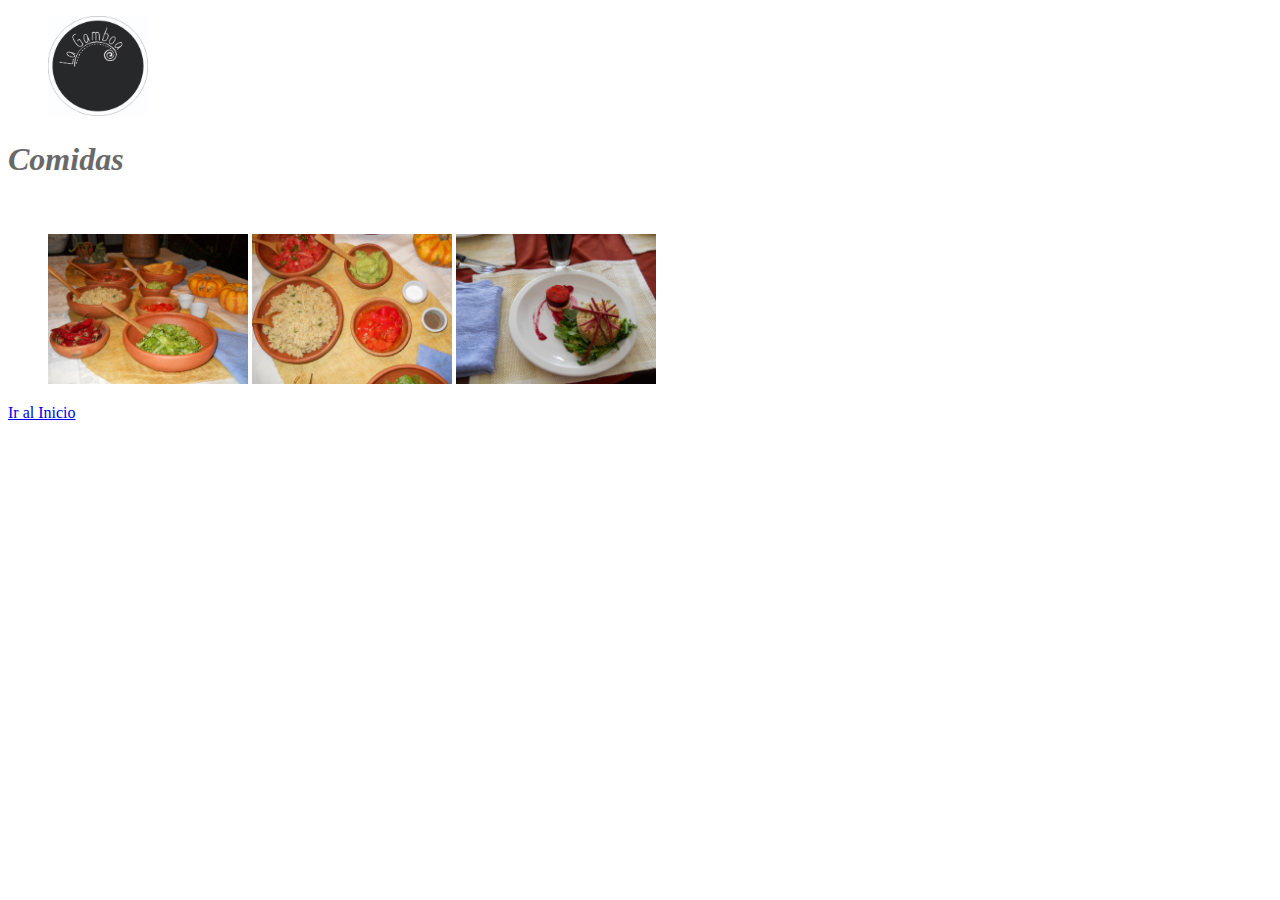
==== comidas.html @ dd7e45bd "Mi primer commit archivos" ====
<!DOCTYPE html>
<html lang="en">
<head>
    <meta charset="UTF-8">
    <meta http-equiv="X-UA-Compatible" content="IE=edge">
    <meta name="viewport" content="width=device-width, initial-scale=1.0">
    <link rel="stylesheet" href="estilos.css" type="text/css" >
    <title>Comidas</title>
</head>
<body>
    <header> 
        <figure>
            <img src="lagamboa2.jpg" alt="" width="100" height="100">
        </figure>
    </header>
    <h1>Comidas</h1><br>
    <figure>
        <img src="Comida 01.JPG" alt="" width="200" height="150">
        <img src="Comida 02.JPG" alt="" width="200" height="150">
        <img src="Comida 03.JPG" alt="" width="200" height="150">
    </figure>
    
    <a href="index.html">Ir al Inicio</a>
    
</body>
</html>
---- estilos.css ----
h1
{
    color: dimgray;
    font-size: 20;
    font-style: oblique;
    
}
h2
{
    color: black;
    font-size: 10;
    font-style: normal; 
    background-color: lightblue;   
}
nav {
    background-color: lightblue;
    font-size: 1.5em ;
}
nav ul {
    display: flex;
    justify-content: space-around;
}
nav ul li {
    list-style-type: none;
}
nav ul li a {
    text-decoration: none;
    color: black;
    
}
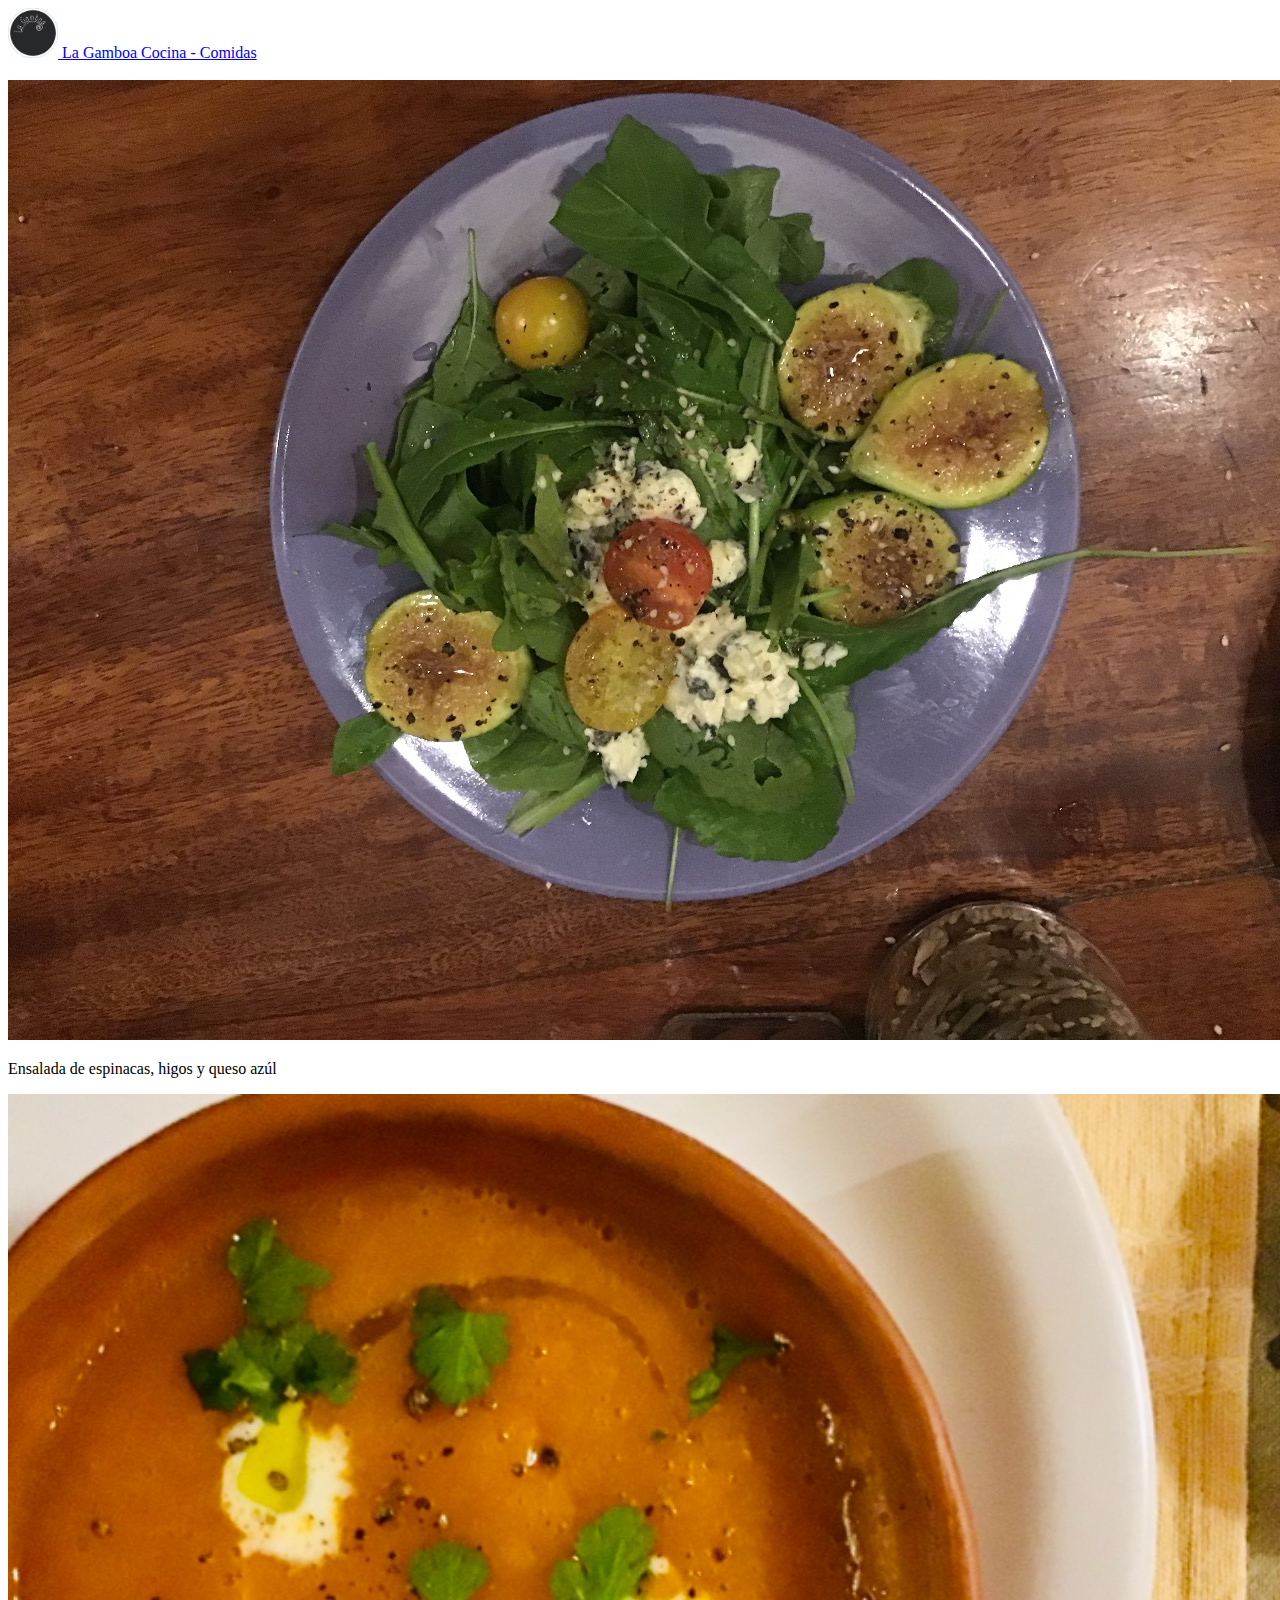
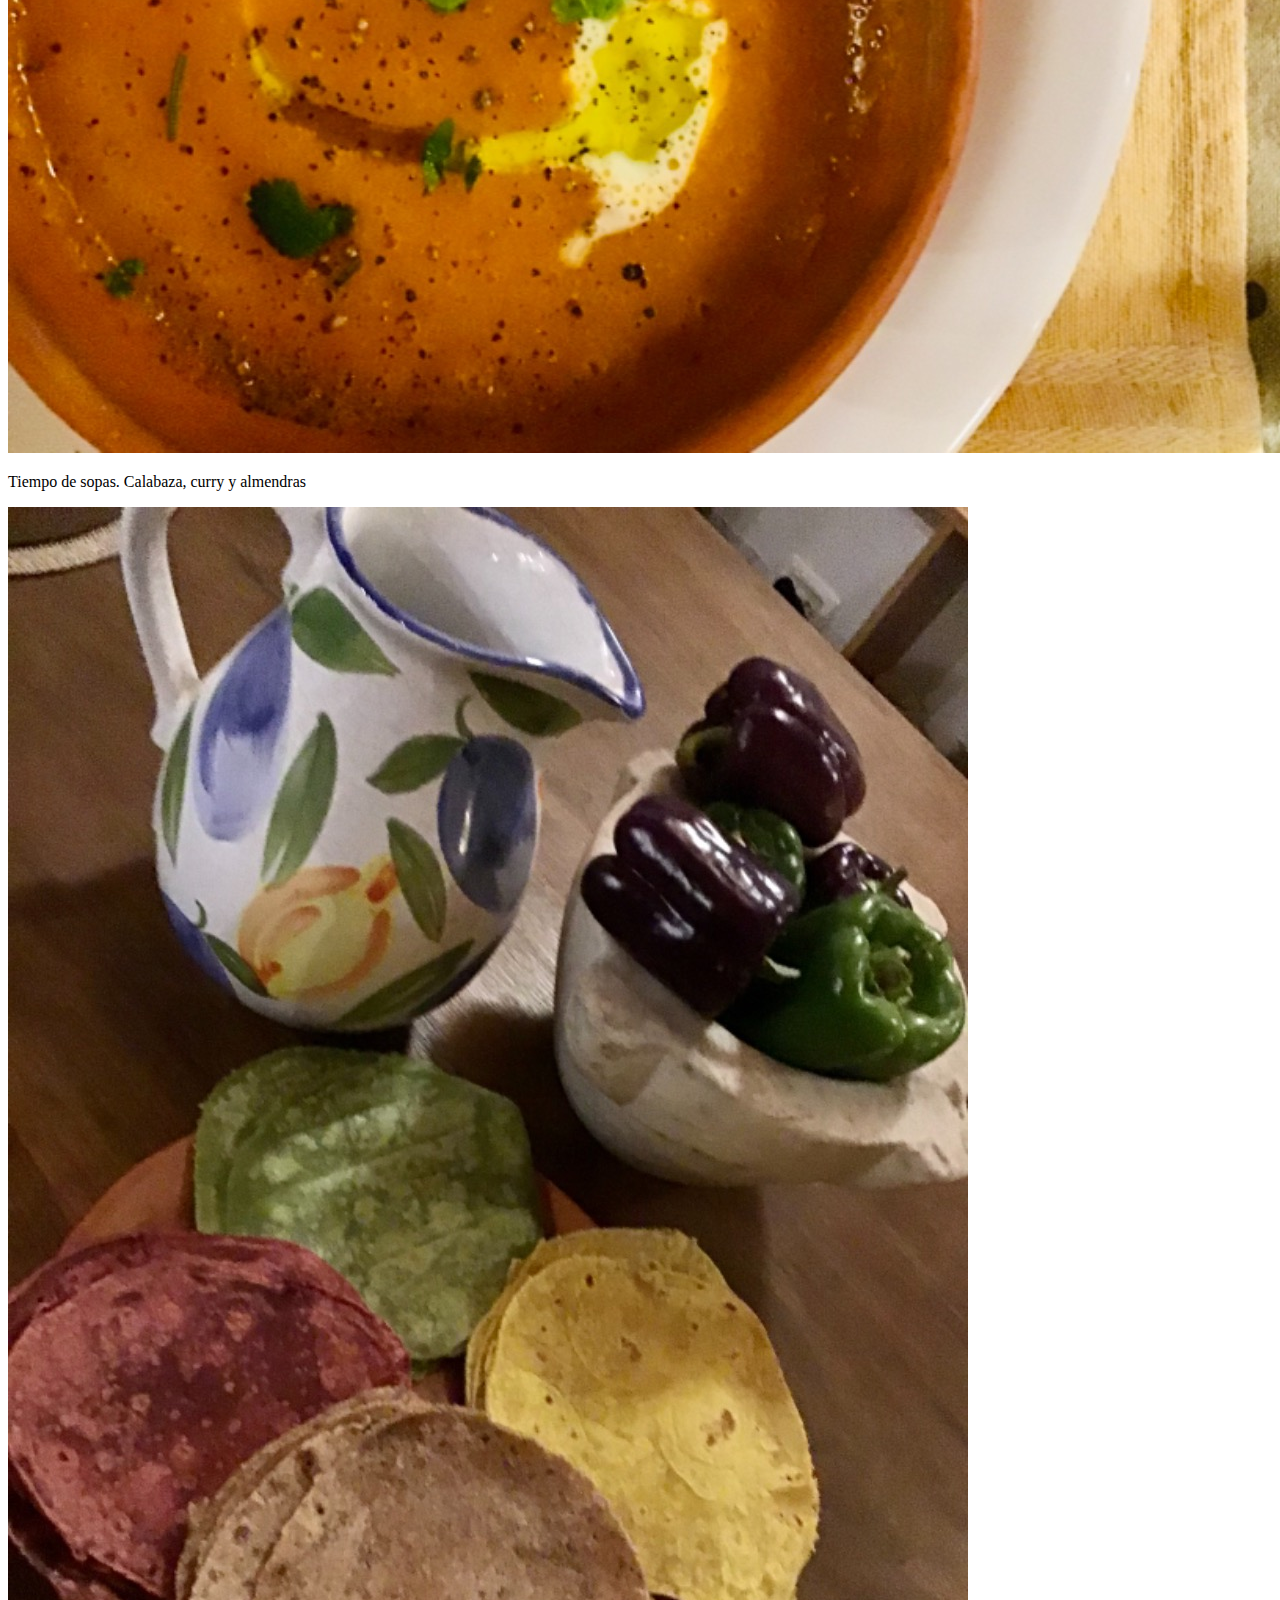
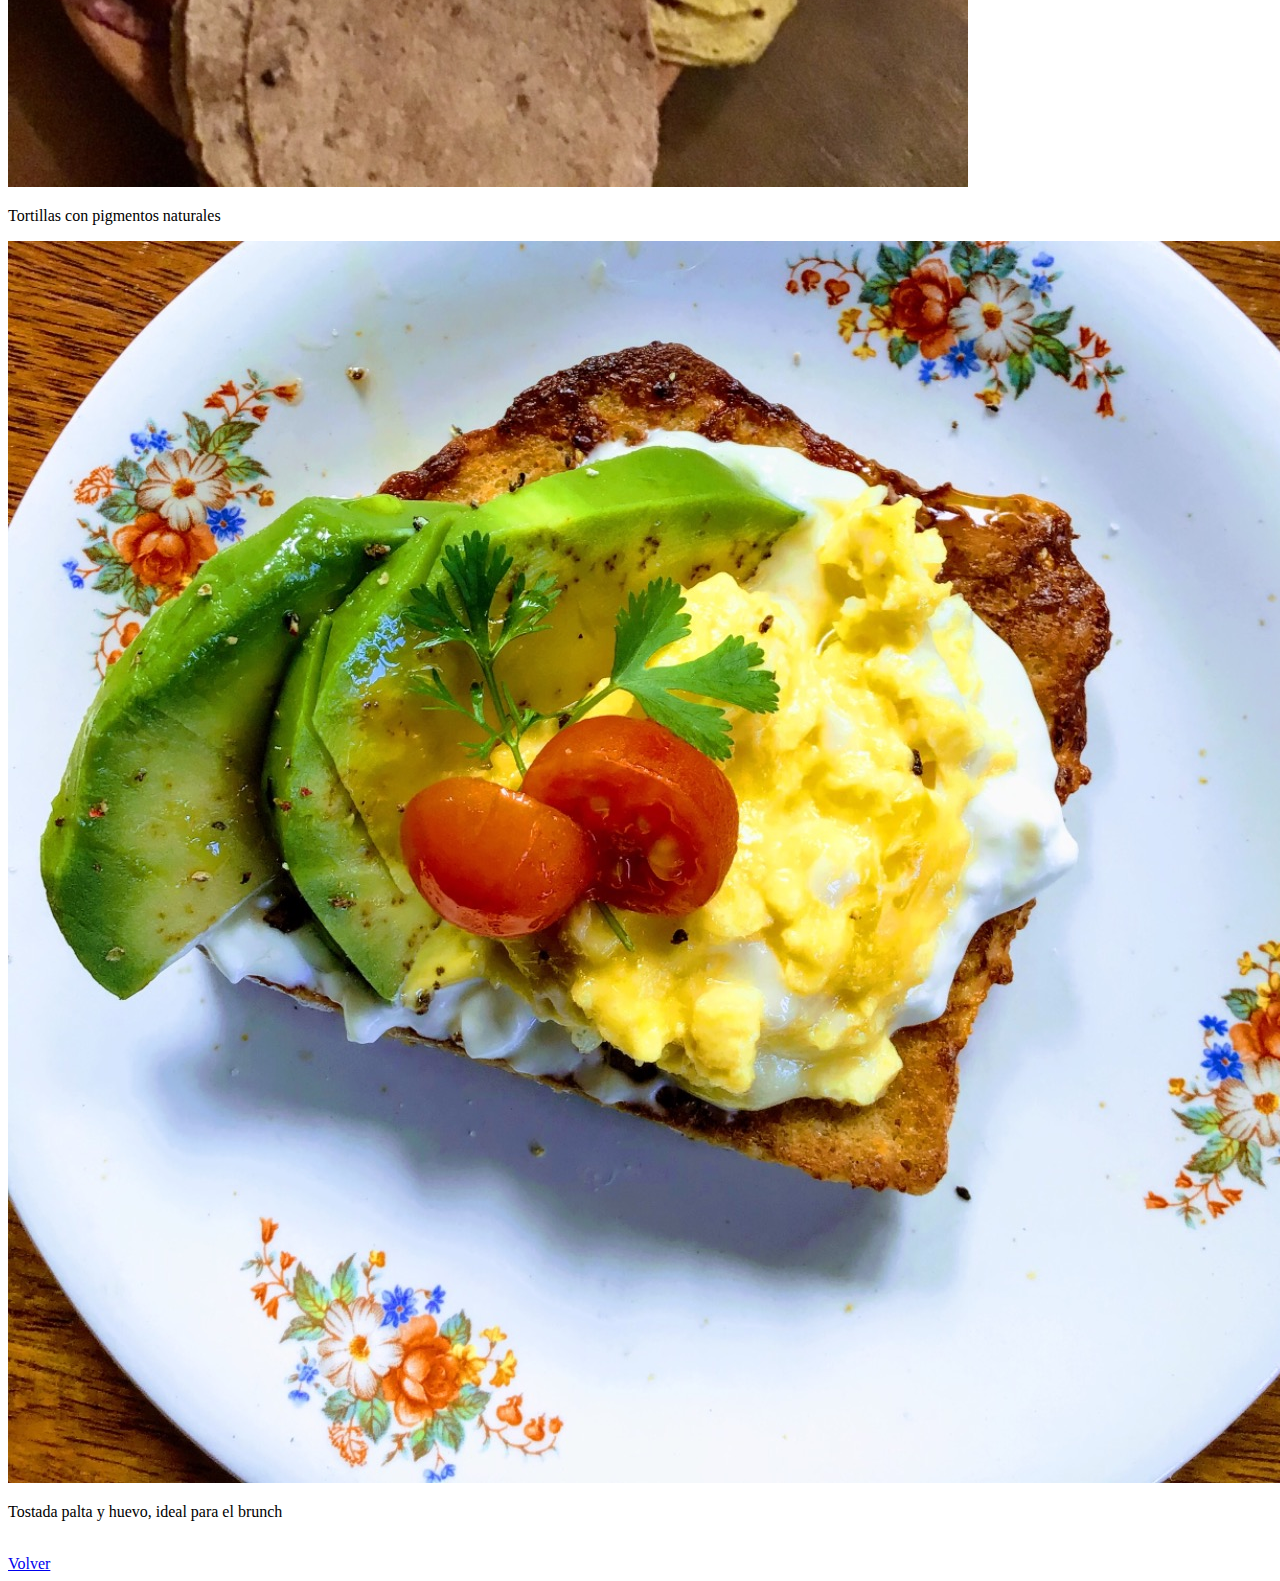
==== commit d6cf059f: "nuevas fotos y correcciones" ====
--- a/comidas.html
+++ b/comidas.html
@@ -1,26 +1,75 @@
-<!DOCTYPE html>
+<!doctype html>
 <html lang="en">
+
 <head>
-    <meta charset="UTF-8">
-    <meta http-equiv="X-UA-Compatible" content="IE=edge">
-    <meta name="viewport" content="width=device-width, initial-scale=1.0">
-    <link rel="stylesheet" href="estilos.css" type="text/css" >
-    <title>Comidas</title>
+  <!-- Required meta tags -->
+  <meta charset="utf-8">
+  <meta name="viewport" content="width=device-width, initial-scale=1">
+
+  <!-- Bootstrap CSS -->
+  <link href="https://cdn.jsdelivr.net/npm/bootstrap@5.0.0/dist/css/bootstrap.min.css" rel="stylesheet"
+    integrity="sha384-wEmeIV1mKuiNpC+IOBjI7aAzPcEZeedi5yW5f2yOq55WWLwNGmvvx4Um1vskeMj0" crossorigin="anonymous">
+
+  <title>Comidas</title>
 </head>
+
 <body>
-    <header> 
-        <figure>
-            <img src="lagamboa2.jpg" alt="" width="100" height="100">
-        </figure>
-    </header>
-    <h1>Comidas</h1><br>
-    <figure>
-        <img src="Comida 01.JPG" alt="" width="200" height="150">
-        <img src="Comida 02.JPG" alt="" width="200" height="150">
-        <img src="Comida 03.JPG" alt="" width="200" height="150">
-    </figure>
-    
-    <a href="index.html">Ir al Inicio</a>
-    
+  <nav class="navbar navbar-light bg-light">
+    <div class="container-fluid">
+      <a class="navbar-brand" href="#">
+        <img src="lagamboa2.jpg" alt="" width="50" height="50" class="d-inline-block align-text-center">
+        La Gamboa Cocina - Comidas
+      </a>
+  </nav>
+  <br>
+  <div class="d-grid gap-2 col-6 mx-auto">
+
+    <div class="card" style="width: 40rem;">
+      <img src="comida-01.jpg" class="card-img-top" alt="...">
+      <div class="card-body">
+        <p class="card-text">Ensalada de espinacas, higos y queso azúl</p>
+      </div>
+
+      <div class="card" style="width: 40rem;">
+        <img src="comida-02.jpg" class="card-img-top" alt="...">
+        <div class="card-body">
+          <p class="card-text">Tiempo de sopas. Calabaza, curry y almendras</p>
+        </div>
+
+        <div class="card" style="width: 40rem;">
+          <img src="comida-03.jpg" class="card-img-top" alt="...">
+          <div class="card-body">
+            <p class="card-text">Tortillas con pigmentos naturales</p>
+          </div>
+
+          <div class="card" style="width: 40rem;">
+            <img src="comida-04.jpg" class="card-img-top" alt="...">
+            <div class="card-body">
+              <p class="card-text">Tostada palta y huevo, ideal para el brunch</p>
+            </div>
+          </div>
+        </div>
+        <br>
+        <div class="d-grid gap-2 col-12 mx-auto">
+          <a class="btn btn-secondary" href="index.html" role="button">Volver</a>
+
+        </div>
+
+
+
+
+        <!-- Optional JavaScript; choose one of the two! -->
+
+        <!-- Option 1: Bootstrap Bundle with Popper -->
+        <script src="https://cdn.jsdelivr.net/npm/bootstrap@5.0.0/dist/js/bootstrap.bundle.min.js"
+          integrity="sha384-p34f1UUtsS3wqzfto5wAAmdvj+osOnFyQFpp4Ua3gs/ZVWx6oOypYoCJhGGScy+8"
+          crossorigin="anonymous"></script>
+
+        <!-- Option 2: Separate Popper and Bootstrap JS -->
+        <!--
+    <script src="https://cdn.jsdelivr.net/npm/@popperjs/core@2.9.2/dist/umd/popper.min.js" integrity="sha384-IQsoLXl5PILFhosVNubq5LC7Qb9DXgDA9i+tQ8Zj3iwWAwPtgFTxbJ8NT4GN1R8p" crossorigin="anonymous"></script>
+    <script src="https://cdn.jsdelivr.net/npm/bootstrap@5.0.0/dist/js/bootstrap.min.js" integrity="sha384-lpyLfhYuitXl2zRZ5Bn2fqnhNAKOAaM/0Kr9laMspuaMiZfGmfwRNFh8HlMy49eQ" crossorigin="anonymous"></script>
+    -->
 </body>
+
 </html>